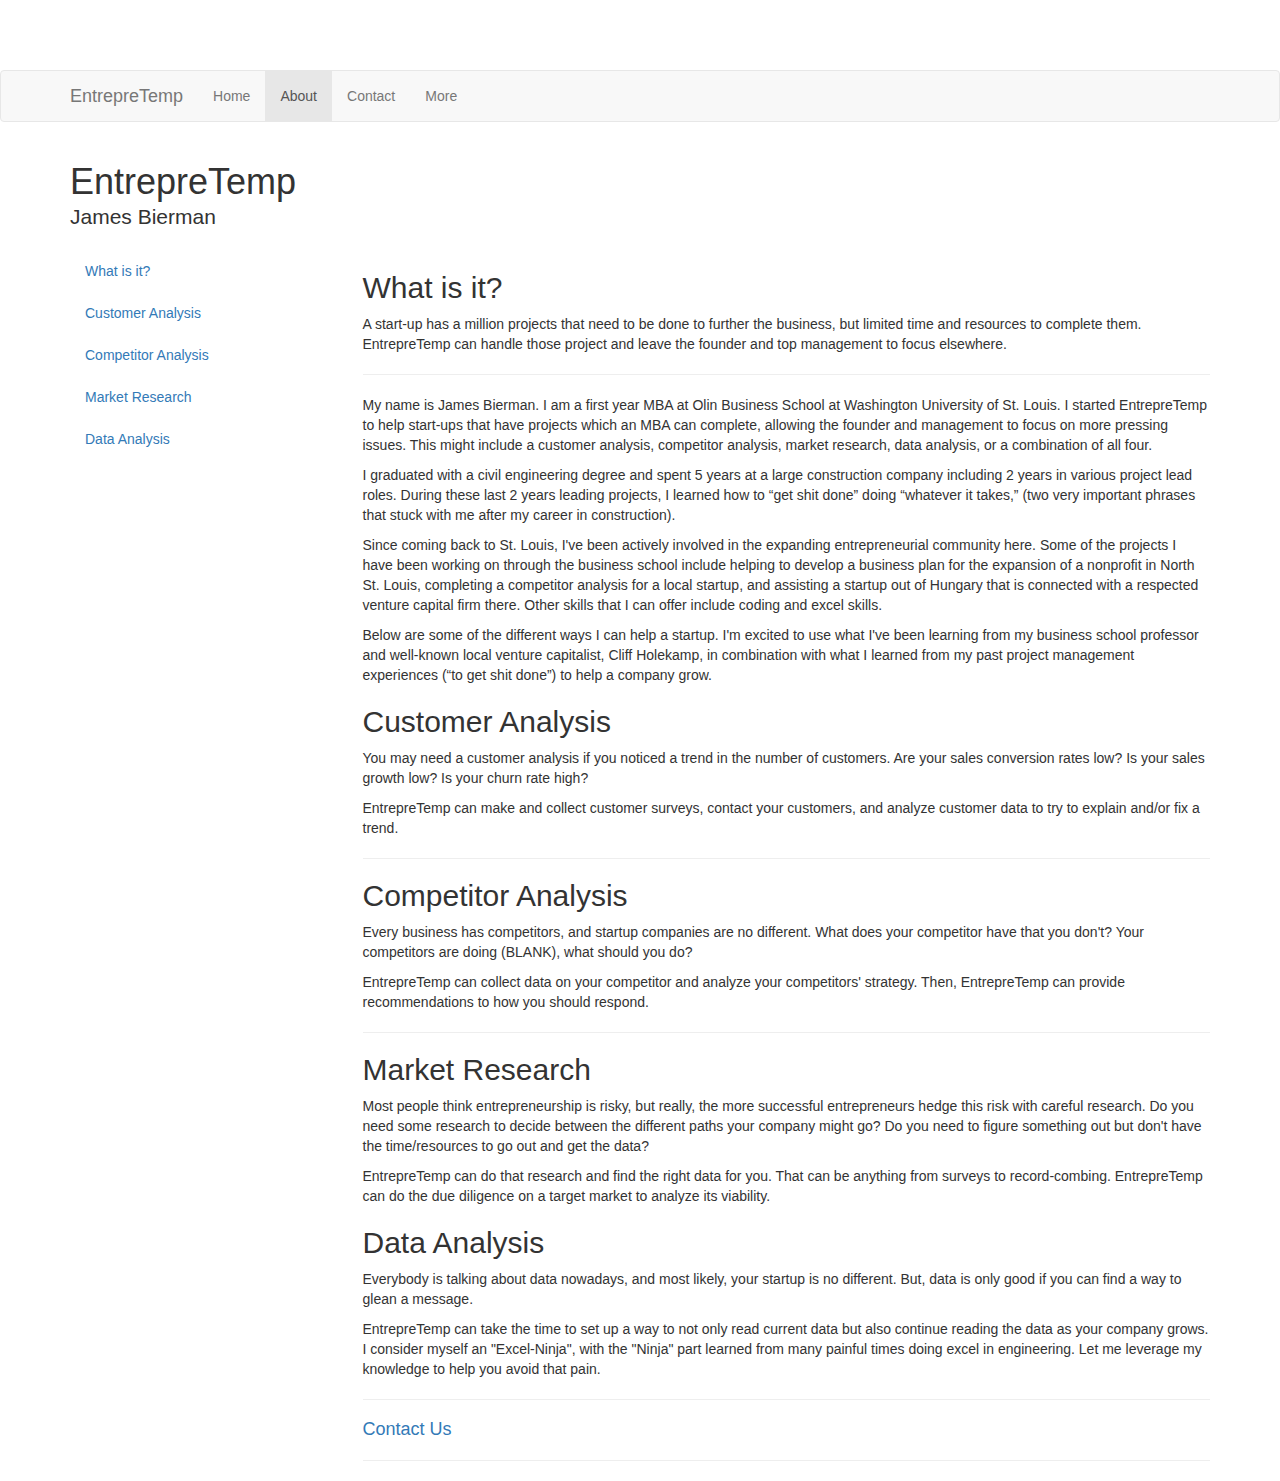
==== about.html @ fdc4e383 "About Me edits" ====
<!DOCTYPE html>
<html>
  <head>
    <link rel="stylesheet" type="text/css" href="bootstrap.css">
    <link rel="stylesheet" type="text/css" href="bootstrap.css">
    <script src="sample.js"></script>
  </head>
  <body>
<div class="navbar navbar-default">
  <div class="container">
    <a class="navbar-brand" href="#">EntrepreTemp</a>
    <ul class="nav navbar-nav">
      <li><a href="index.html">Home</a></li>
      <li class="active"><a href="about.html">About</a></li>
      <li><a href="contactgoogle.html">Contact</a></li>
      <li class="divider-vertical"></li>
      <li><a href="pdf/ppt.pdf">More</a></li>
    </ul>
  </div>
</div>

<div id="masthead">  
  <div class="container">
      <div class="row">
        <div class="col-md-7">
          <h1>EntrepreTemp
            <p class="lead">James Bierman</p>
          </h1>
        </div>
        
      </div> 
  </div><!--/container-->
</div><!--/masthead-->

<!--main-->
<div class="container">
  <div class="row">
      <!--left-->
      <div class="col-md-3" id="leftCol">
        <ul class="nav nav-stacked" id="sidebar">
          <li><a href="#sec0">What is it?</a></li>
          <li><a href="#sec1">Customer Analysis</a></li>
          <li><a href="#sec2">Competitor Analysis</a></li>
          <li><a href="#sec3">Market Research</a></li>
          <li><a href="#sec4">Data Analysis</a></li>
        </ul>
      </div><!--/left-->
      
      <!--right-->
      <div class="col-md-9">
        <h2 id="sec0">What is it?</h2>
        <p>
          A start-up has a million projects that need to be done to further the business, but limited time and resources to complete them.  EntrepreTemp can handle those project and leave the founder and top management to focus elsewhere.</p>
        
        <hr>
        <p>
          My name is James Bierman.  I am a first year MBA at Olin Business School at Washington University of St. Louis.  I started EntrepreTemp to help start-ups that have projects which an MBA can complete, allowing the founder and management to focus on more pressing issues.  This might include a customer analysis, competitor analysis, market research, data analysis, or a combination of all four.
        </p>
        <p></p>
        <p>
          I graduated with a civil engineering degree and spent 5 years at a large construction company including 2 years in various project lead roles.  During these last 2 years leading projects, I learned how to “get shit done” doing “whatever it takes,” (two very important phrases that stuck with me after my career in construction).</p>
        <p></p>
        <p>
          Since coming back to St. Louis, I've been actively involved in the expanding entrepreneurial community here.  Some of the projects I have been working on through the business school include helping to develop a business plan for the expansion of a nonprofit in North St. Louis, completing a competitor analysis for a local startup, and assisting a startup out of Hungary that is connected with a respected venture capital firm there.  Other skills that I can offer include coding and excel skills. </p>
          <p></p>
          
        <p>
          Below are some of the different ways I can help a startup.  I'm excited to use what I've been learning from my business school professor and well-known local venture capitalist, Cliff Holekamp, in combination with what I learned from my past project management experiences (“to get shit done”) to help a company grow. </p>

        <h2 id="sec1">Customer Analysis</h2>
        <p>
          You may need a customer analysis if you noticed a trend in the number of customers.  Are your sales conversion rates low?  Is your sales growth low?  Is your churn rate high?
        </p>
        <p>
          EntrepreTemp can make and collect customer surveys, contact your customers, and analyze customer data to try to explain and/or fix a trend. </p>       
        <hr>
        
        <h2 id="sec2">Competitor Analysis</h2>
        <p>
          Every business has competitors, and startup companies are no different. 
          What does your competitor have that you don't?  Your competitors are doing (BLANK), what should you do?
        </p>
        <p>
          EntrepreTemp can collect data on your competitor and analyze your competitors' strategy.  Then, EntrepreTemp can provide recommendations to how you should respond.  </p>        
        <hr>
        
        <h2 id="sec3">Market Research</h2>
        <p>
          Most people think entrepreneurship is risky, but really, the more successful entrepreneurs hedge this risk with careful research.  Do you need some research to decide between the different paths your company might go?  Do you need to figure something out but don't have the time/resources to go out and get the data?</p>
        <p>
          EntrepreTemp can do that research and find the right data for you. That can be anything from surveys to record-combing.  EntrepreTemp can do the due diligence on a target market to analyze its viability.</p>
        
        
        <h2 id="sec4">Data Analysis</h2>
        <p>
          Everybody is talking about data nowadays, and most likely, your startup is no different.  But, data is only good if you can find a way to glean a message.</p>
        <p>
          EntrepreTemp can take the time to set up a way to not only read current data but also continue reading the data as your company grows.  I consider myself an "Excel-Ninja", with the "Ninja" part learned from many painful times doing excel in engineering.  Let me leverage my knowledge to help you avoid that pain. </p>
        
        <hr>
        <h4><a href="contactgoogle.html">Contact Us</a></h4>
        <hr>

        </div><!--/right-->
    </div><!--/row-->
</div><!--/container-->

</html>
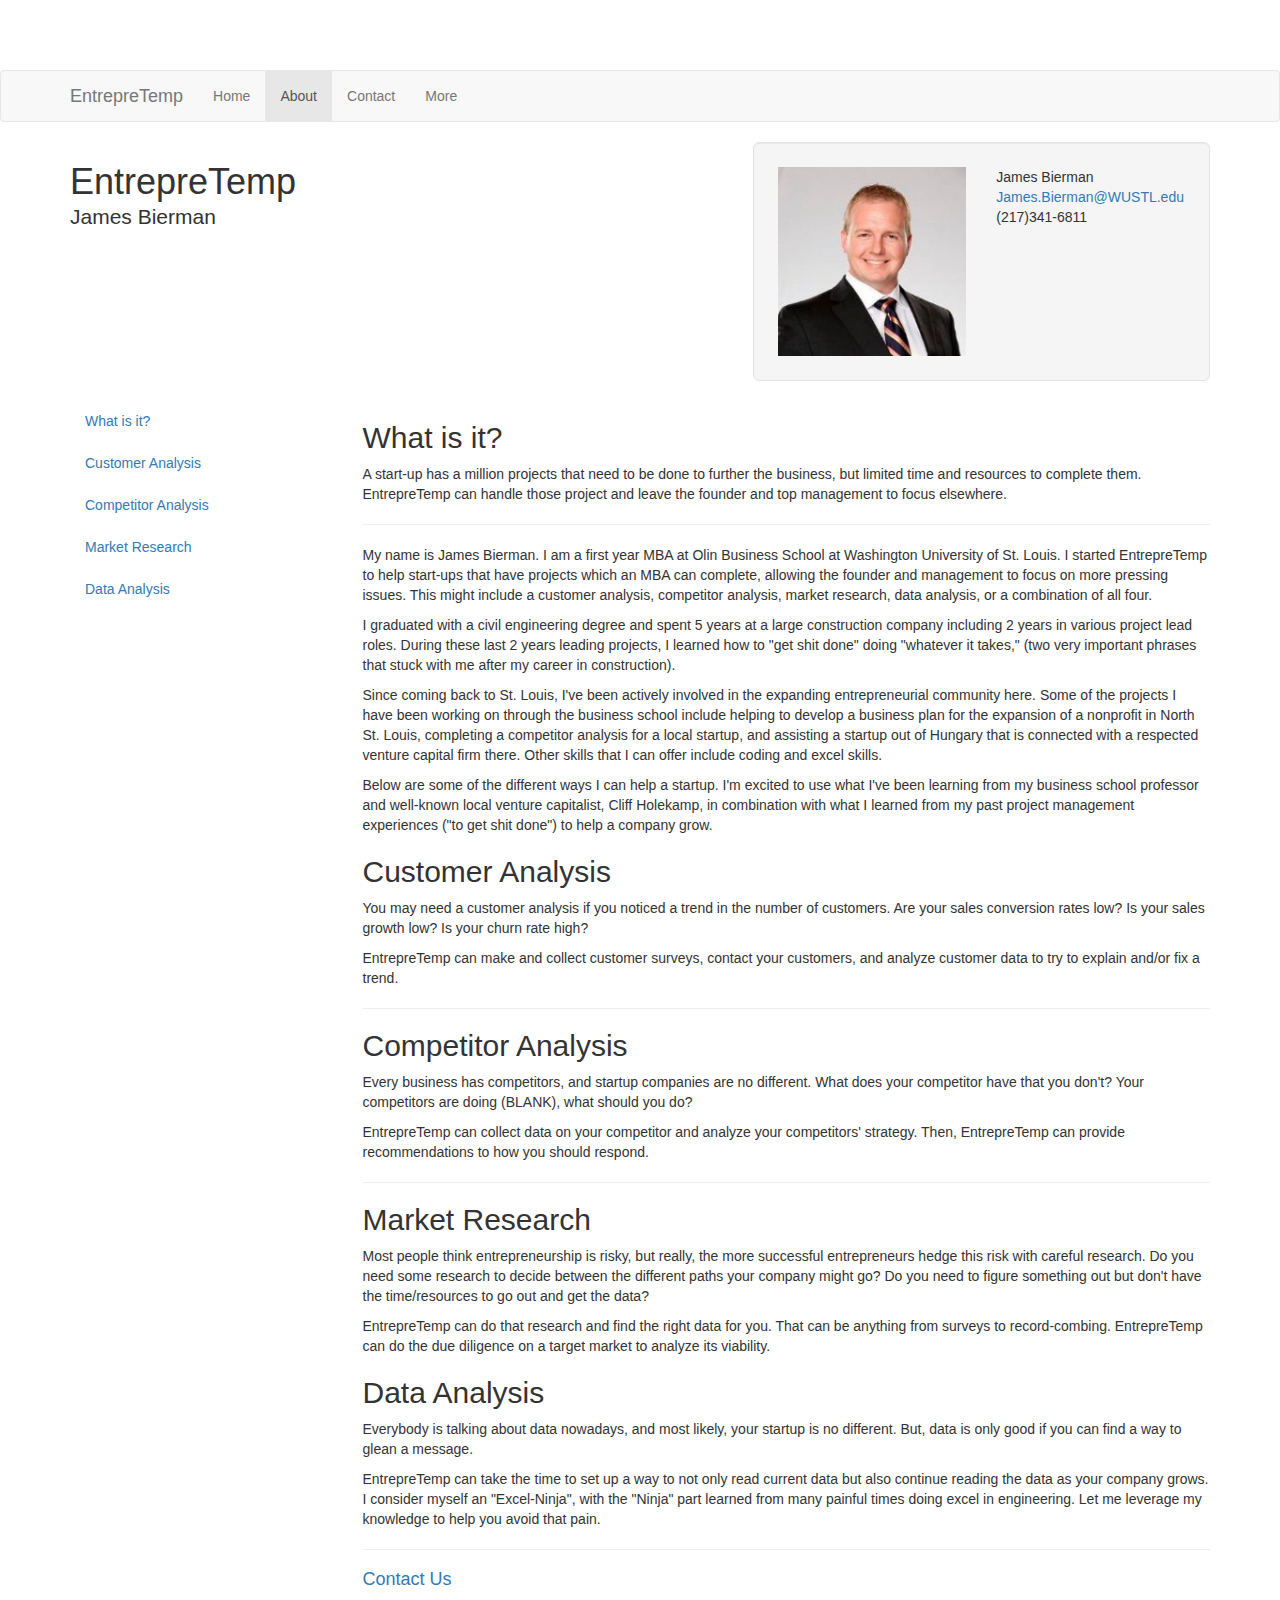
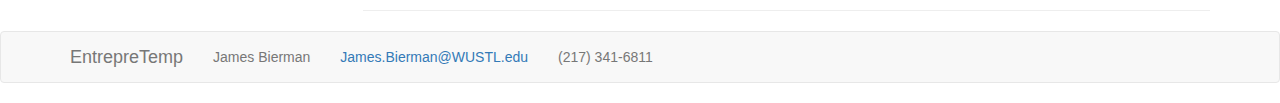
==== commit af250448: "Added pictures and contact" ====
--- a/about.html
+++ b/about.html
@@ -27,7 +27,20 @@
             <p class="lead">James Bierman</p>
           </h1>
         </div>
-        
+        <div class="col-md-5">
+            <div class="well well-lg"> 
+              <div class="row">
+                <div class="col-sm-6">
+                  <img src="images/profile.jpg" class="img-responsive">
+                </div>
+                <div class="col-sm-6">
+                  James Bierman
+                  <a href="mailto:James.Bierman@WUSTL.edu?Subject=EntrepreTemp" target="_top">James.Bierman@WUSTL.edu</a>
+                  (217)341-6811
+                </div>
+              </div>
+            </div>
+        </div>
       </div> 
   </div><!--/container-->
 </div><!--/masthead-->
@@ -58,14 +71,14 @@
         </p>
         <p></p>
         <p>
-          I graduated with a civil engineering degree and spent 5 years at a large construction company including 2 years in various project lead roles.  During these last 2 years leading projects, I learned how to “get shit done” doing “whatever it takes,” (two very important phrases that stuck with me after my career in construction).</p>
+          I graduated with a civil engineering degree and spent 5 years at a large construction company including 2 years in various project lead roles.  During these last 2 years leading projects, I learned how to "get shit done" doing "whatever it takes," (two very important phrases that stuck with me after my career in construction).</p>
         <p></p>
         <p>
           Since coming back to St. Louis, I've been actively involved in the expanding entrepreneurial community here.  Some of the projects I have been working on through the business school include helping to develop a business plan for the expansion of a nonprofit in North St. Louis, completing a competitor analysis for a local startup, and assisting a startup out of Hungary that is connected with a respected venture capital firm there.  Other skills that I can offer include coding and excel skills. </p>
           <p></p>
           
         <p>
-          Below are some of the different ways I can help a startup.  I'm excited to use what I've been learning from my business school professor and well-known local venture capitalist, Cliff Holekamp, in combination with what I learned from my past project management experiences (“to get shit done”) to help a company grow. </p>
+          Below are some of the different ways I can help a startup.  I'm excited to use what I've been learning from my business school professor and well-known local venture capitalist, Cliff Holekamp, in combination with what I learned from my past project management experiences ("to get shit done") to help a company grow. </p>
 
         <h2 id="sec1">Customer Analysis</h2>
         <p>
@@ -104,5 +117,13 @@
         </div><!--/right-->
     </div><!--/row-->
 </div><!--/container-->
-
+<div class="navbar navbar-default">
+  <div class="container">
+    <a class="navbar-brand" href="#">EntrepreTemp</a>
+    <p class="navbar-text">James Bierman</p>
+    <p class="navbar-text"><a href="mailto:James.Bierman@WUSTL.edu?Subject=EntrepreTemp" target="_top">James.Bierman@WUSTL.edu</a></p>
+    <p class="navbar-text">(217) 341-6811</p>
+  </div>
+</div>
+  
 </html>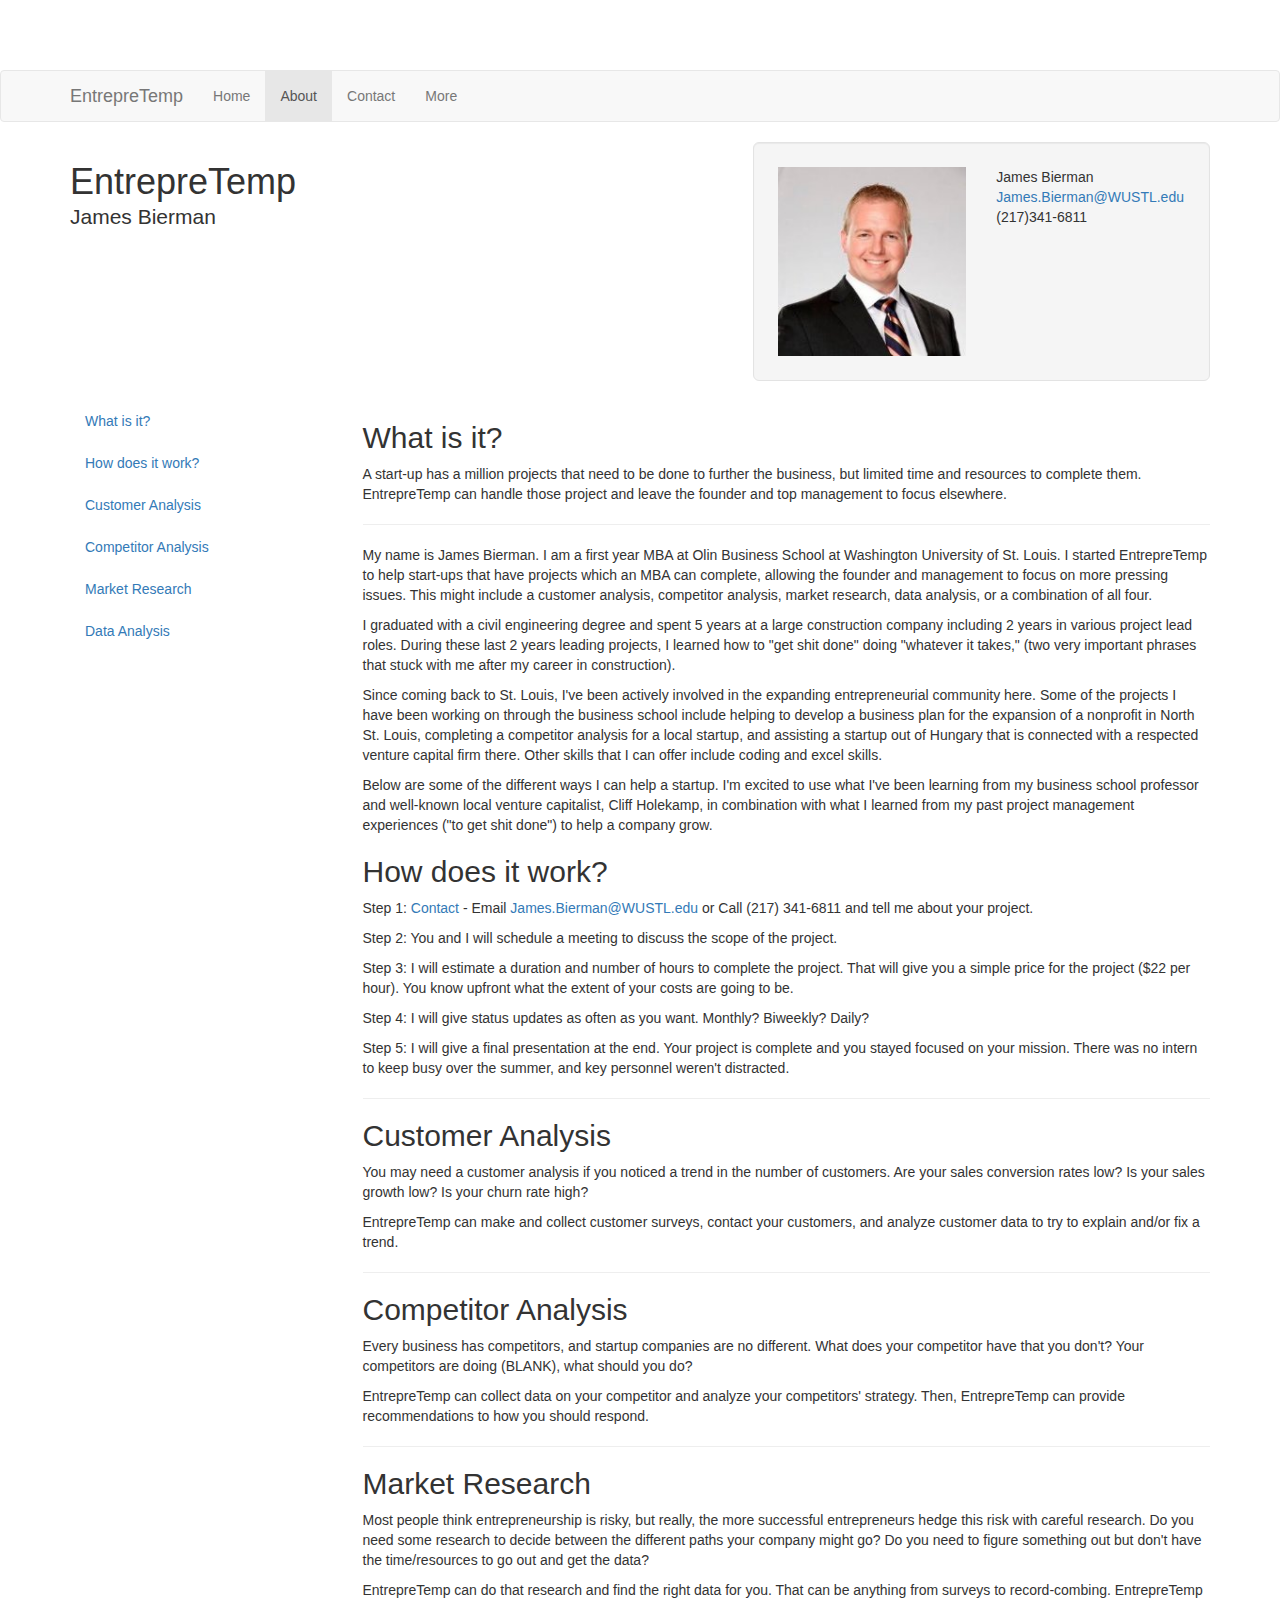
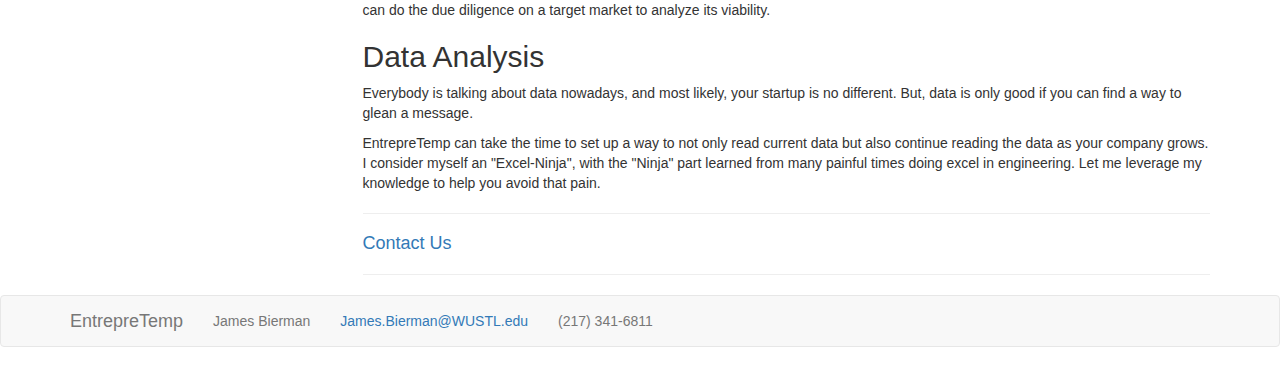
==== commit f57b0168: "Update About and Index title" ====
--- a/about.html
+++ b/about.html
@@ -52,10 +52,11 @@
       <div class="col-md-3" id="leftCol">
         <ul class="nav nav-stacked" id="sidebar">
           <li><a href="#sec0">What is it?</a></li>
-          <li><a href="#sec1">Customer Analysis</a></li>
-          <li><a href="#sec2">Competitor Analysis</a></li>
-          <li><a href="#sec3">Market Research</a></li>
-          <li><a href="#sec4">Data Analysis</a></li>
+          <li><a href="#sec1">How does it work?</a></li>
+          <li><a href="#sec2">Customer Analysis</a></li>
+          <li><a href="#sec3">Competitor Analysis</a></li>
+          <li><a href="#sec4">Market Research</a></li>
+          <li><a href="#sec5">Data Analysis</a></li>
         </ul>
       </div><!--/left-->
       
@@ -80,7 +81,20 @@
         <p>
           Below are some of the different ways I can help a startup.  I'm excited to use what I've been learning from my business school professor and well-known local venture capitalist, Cliff Holekamp, in combination with what I learned from my past project management experiences ("to get shit done") to help a company grow. </p>
 
-        <h2 id="sec1">Customer Analysis</h2>
+        <h2 id="sec1">How does it work?</h2>
+        <p>
+          Step 1: <a href="contactgoogle.html">Contact</a> - Email <a href="mailto:James.Bierman@WUSTL.edu?Subject=EntrepreTemp" target="_top">James.Bierman@WUSTL.edu</a> or Call (217) 341-6811 and tell me about your project.</p>
+        <p></p>
+        <p>Step 2: You and I will schedule a meeting to discuss the scope of the project.</p>
+        <p></p>
+        <p>Step 3: I will estimate a duration and number of hours to complete the project.  That will give you a simple price for the project ($22 per hour). You know upfront what the extent of your costs are going to be.</p> 
+        <p></p>  
+        <p>Step 4: I will give status updates as often as you want.  Monthly? Biweekly? Daily?</p>
+        <p>Step 5: I will give a final presentation at the end.  Your project is complete and you stayed focused on your mission.  There was no intern to keep busy over the summer, and key personnel weren't distracted.
+        <p></p>    
+        <hr>
+
+        <h2 id="sec2">Customer Analysis</h2>
         <p>
           You may need a customer analysis if you noticed a trend in the number of customers.  Are your sales conversion rates low?  Is your sales growth low?  Is your churn rate high?
         </p>
@@ -88,7 +102,7 @@
           EntrepreTemp can make and collect customer surveys, contact your customers, and analyze customer data to try to explain and/or fix a trend. </p>       
         <hr>
         
-        <h2 id="sec2">Competitor Analysis</h2>
+        <h2 id="sec3">Competitor Analysis</h2>
         <p>
           Every business has competitors, and startup companies are no different. 
           What does your competitor have that you don't?  Your competitors are doing (BLANK), what should you do?
@@ -97,14 +111,14 @@
           EntrepreTemp can collect data on your competitor and analyze your competitors' strategy.  Then, EntrepreTemp can provide recommendations to how you should respond.  </p>        
         <hr>
         
-        <h2 id="sec3">Market Research</h2>
+        <h2 id="sec4">Market Research</h2>
         <p>
           Most people think entrepreneurship is risky, but really, the more successful entrepreneurs hedge this risk with careful research.  Do you need some research to decide between the different paths your company might go?  Do you need to figure something out but don't have the time/resources to go out and get the data?</p>
         <p>
           EntrepreTemp can do that research and find the right data for you. That can be anything from surveys to record-combing.  EntrepreTemp can do the due diligence on a target market to analyze its viability.</p>
         
         
-        <h2 id="sec4">Data Analysis</h2>
+        <h2 id="sec5">Data Analysis</h2>
         <p>
           Everybody is talking about data nowadays, and most likely, your startup is no different.  But, data is only good if you can find a way to glean a message.</p>
         <p>
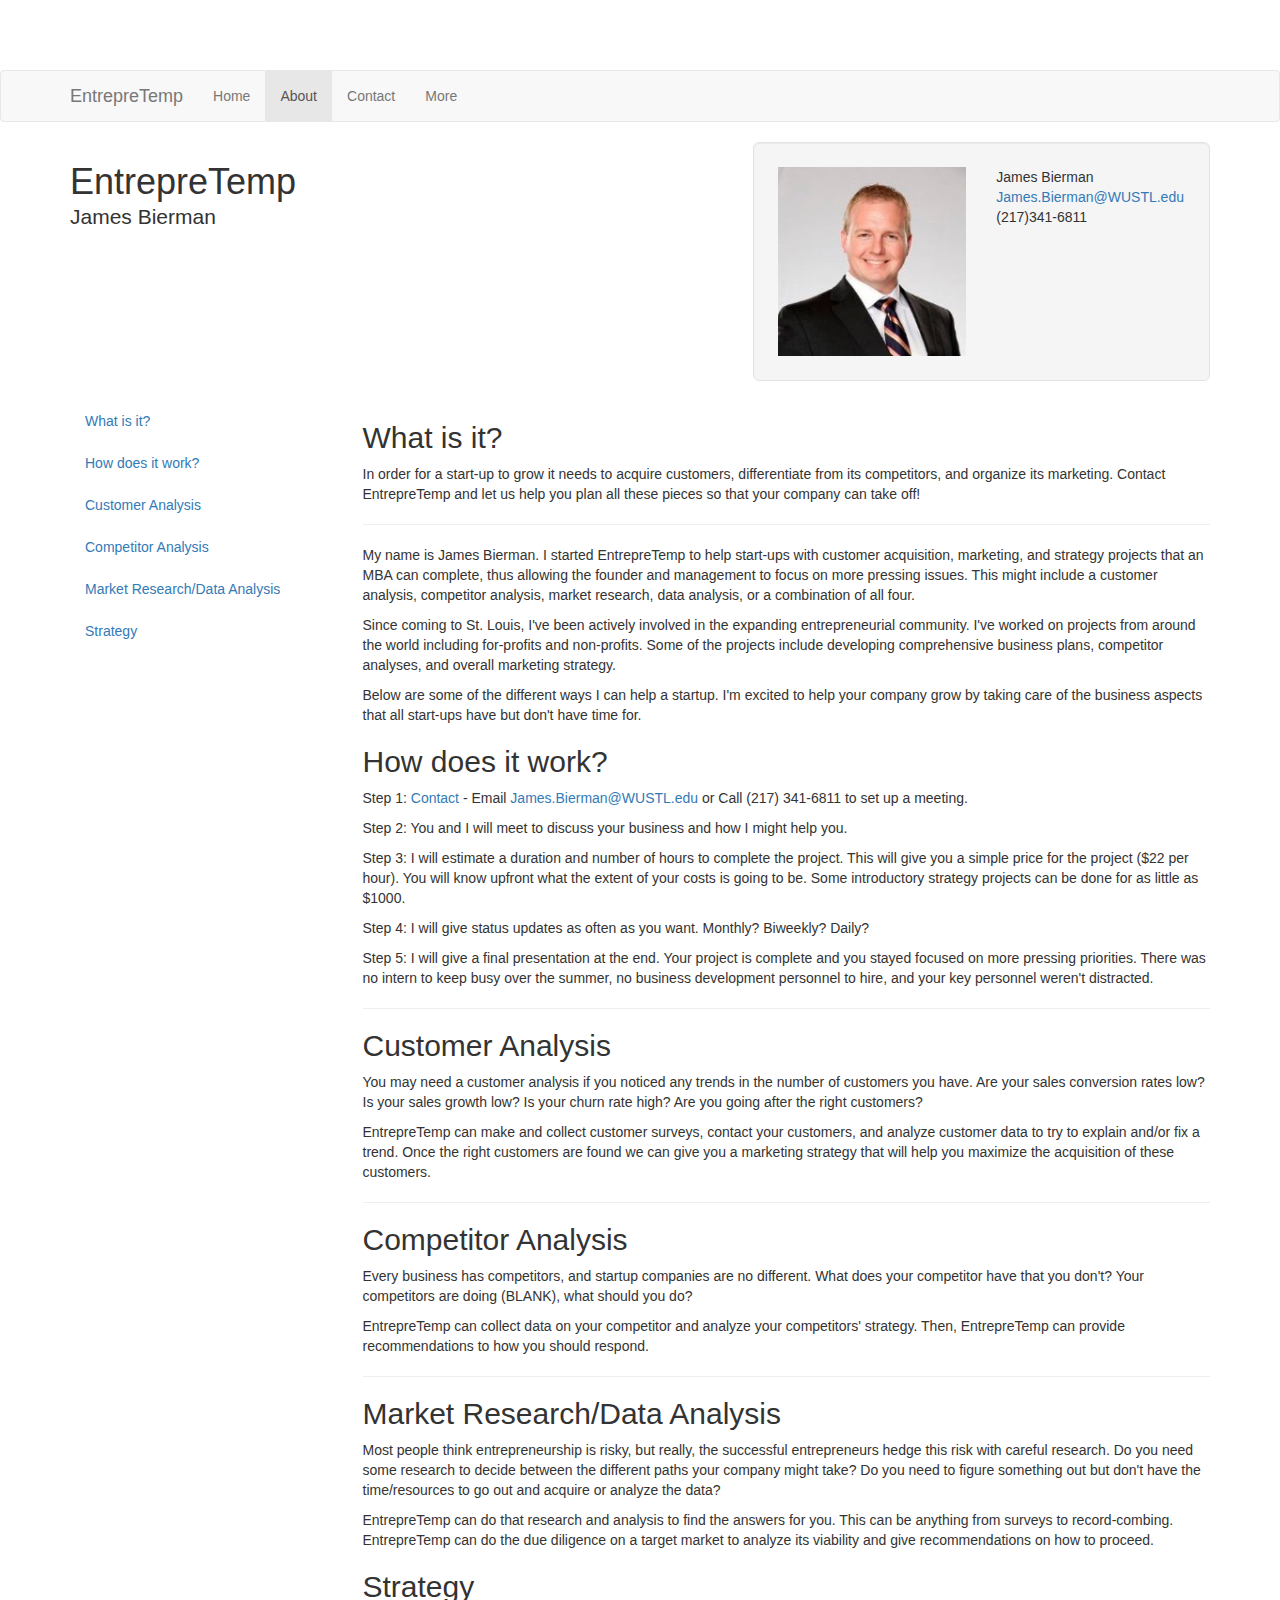
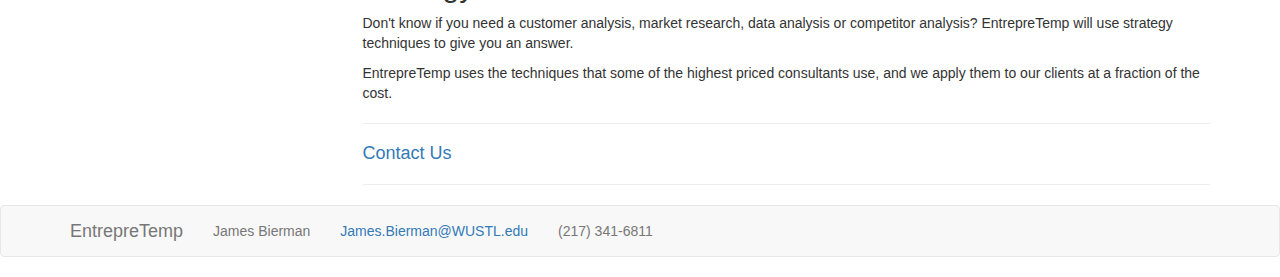
==== commit 4e8c639b: "Update Index and About" ====
--- a/about.html
+++ b/about.html
@@ -55,8 +55,8 @@
           <li><a href="#sec1">How does it work?</a></li>
           <li><a href="#sec2">Customer Analysis</a></li>
           <li><a href="#sec3">Competitor Analysis</a></li>
-          <li><a href="#sec4">Market Research</a></li>
-          <li><a href="#sec5">Data Analysis</a></li>
+          <li><a href="#sec4">Market Research/Data Analysis</a></li>
+          <li><a href="#sec5">Strategy</a></li>
         </ul>
       </div><!--/left-->
       
@@ -64,42 +64,39 @@
       <div class="col-md-9">
         <h2 id="sec0">What is it?</h2>
         <p>
-          A start-up has a million projects that need to be done to further the business, but limited time and resources to complete them.  EntrepreTemp can handle those project and leave the founder and top management to focus elsewhere.</p>
+          In order for a start-up to grow it needs to acquire customers, differentiate from its competitors, and organize its marketing.  Contact EntrepreTemp and let us help you plan all these pieces so that your company can take off! </p>
         
         <hr>
         <p>
-          My name is James Bierman.  I am a first year MBA at Olin Business School at Washington University of St. Louis.  I started EntrepreTemp to help start-ups that have projects which an MBA can complete, allowing the founder and management to focus on more pressing issues.  This might include a customer analysis, competitor analysis, market research, data analysis, or a combination of all four.
+          My name is James Bierman.  I started EntrepreTemp to help start-ups with customer acquisition, marketing, and strategy projects that an MBA can complete, thus allowing the founder and management to focus on more pressing issues.  This might include a customer analysis, competitor analysis, market research, data analysis, or a combination of all four.
         </p>
         <p></p>
-        <p>
-          I graduated with a civil engineering degree and spent 5 years at a large construction company including 2 years in various project lead roles.  During these last 2 years leading projects, I learned how to "get shit done" doing "whatever it takes," (two very important phrases that stuck with me after my career in construction).</p>
-        <p></p>
-        <p>
-          Since coming back to St. Louis, I've been actively involved in the expanding entrepreneurial community here.  Some of the projects I have been working on through the business school include helping to develop a business plan for the expansion of a nonprofit in North St. Louis, completing a competitor analysis for a local startup, and assisting a startup out of Hungary that is connected with a respected venture capital firm there.  Other skills that I can offer include coding and excel skills. </p>
+         <p>
+          Since coming to St. Louis, I've been actively involved in the expanding entrepreneurial community.  I've worked on projects from around the world including for-profits and non-profits.  Some of the projects include developing comprehensive business plans, competitor analyses, and overall marketing strategy.</p>
           <p></p>
           
         <p>
-          Below are some of the different ways I can help a startup.  I'm excited to use what I've been learning from my business school professor and well-known local venture capitalist, Cliff Holekamp, in combination with what I learned from my past project management experiences ("to get shit done") to help a company grow. </p>
+          Below are some of the different ways I can help a startup.  I'm excited to help your company grow by taking care of the business aspects that all start-ups have but don't have time for. </p>
 
         <h2 id="sec1">How does it work?</h2>
         <p>
-          Step 1: <a href="contactgoogle.html">Contact</a> - Email <a href="mailto:James.Bierman@WUSTL.edu?Subject=EntrepreTemp" target="_top">James.Bierman@WUSTL.edu</a> or Call (217) 341-6811 and tell me about your project.</p>
+          Step 1: <a href="contactgoogle.html">Contact</a> - Email <a href="mailto:James.Bierman@WUSTL.edu?Subject=EntrepreTemp" target="_top">James.Bierman@WUSTL.edu</a> or Call (217) 341-6811 to set up a meeting.</p>
         <p></p>
-        <p>Step 2: You and I will schedule a meeting to discuss the scope of the project.</p>
+        <p>Step 2: You and I will meet to discuss your business and how I might help you.</p>
         <p></p>
-        <p>Step 3: I will estimate a duration and number of hours to complete the project.  That will give you a simple price for the project ($22 per hour). You know upfront what the extent of your costs are going to be.</p> 
+        <p>Step 3: I will estimate a duration and number of hours to complete the project.  This will give you a simple price for the project ($22 per hour). You will know upfront what the extent of your costs is going to be.  Some introductory strategy projects can be done for as little as $1000.</p> 
         <p></p>  
         <p>Step 4: I will give status updates as often as you want.  Monthly? Biweekly? Daily?</p>
-        <p>Step 5: I will give a final presentation at the end.  Your project is complete and you stayed focused on your mission.  There was no intern to keep busy over the summer, and key personnel weren't distracted.
+        <p>Step 5: I will give a final presentation at the end.  Your project is complete and you stayed focused on more pressing priorities.  There was no intern to keep busy over the summer, no business development personnel to hire, and your key personnel weren't distracted.
         <p></p>    
         <hr>
 
         <h2 id="sec2">Customer Analysis</h2>
         <p>
-          You may need a customer analysis if you noticed a trend in the number of customers.  Are your sales conversion rates low?  Is your sales growth low?  Is your churn rate high?
+          You may need a customer analysis if you noticed any trends in the number of customers you have.  Are your sales conversion rates low?  Is your sales growth low?  Is your churn rate high?  Are you going after the right customers?
         </p>
         <p>
-          EntrepreTemp can make and collect customer surveys, contact your customers, and analyze customer data to try to explain and/or fix a trend. </p>       
+          EntrepreTemp can make and collect customer surveys, contact your customers, and analyze customer data to try to explain and/or fix a trend. Once the right customers are found we can give you a marketing strategy that will help you maximize the acquisition of these customers.</p>       
         <hr>
         
         <h2 id="sec3">Competitor Analysis</h2>
@@ -111,18 +108,18 @@
           EntrepreTemp can collect data on your competitor and analyze your competitors' strategy.  Then, EntrepreTemp can provide recommendations to how you should respond.  </p>        
         <hr>
         
-        <h2 id="sec4">Market Research</h2>
+        <h2 id="sec4">Market Research/Data Analysis</h2>
         <p>
-          Most people think entrepreneurship is risky, but really, the more successful entrepreneurs hedge this risk with careful research.  Do you need some research to decide between the different paths your company might go?  Do you need to figure something out but don't have the time/resources to go out and get the data?</p>
+          Most people think entrepreneurship is risky, but really, the successful entrepreneurs hedge this risk with careful research.  Do you need some research to decide between the different paths your company might take?  Do you need to figure something out but don't have the time/resources to go out and acquire or analyze the data?</p>
         <p>
-          EntrepreTemp can do that research and find the right data for you. That can be anything from surveys to record-combing.  EntrepreTemp can do the due diligence on a target market to analyze its viability.</p>
+          EntrepreTemp can do that research and analysis to find the answers for you. This can be anything from surveys to record-combing.  EntrepreTemp can do the due diligence on a target market to analyze its viability and give recommendations on how to proceed.</p>
         
         
-        <h2 id="sec5">Data Analysis</h2>
+        <h2 id="sec5">Strategy</h2>
         <p>
-          Everybody is talking about data nowadays, and most likely, your startup is no different.  But, data is only good if you can find a way to glean a message.</p>
+          Don't know if you need a customer analysis, market research, data analysis or competitor analysis?  EntrepreTemp will use strategy techniques to give you an answer.</p>
         <p>
-          EntrepreTemp can take the time to set up a way to not only read current data but also continue reading the data as your company grows.  I consider myself an "Excel-Ninja", with the "Ninja" part learned from many painful times doing excel in engineering.  Let me leverage my knowledge to help you avoid that pain. </p>
+          EntrepreTemp uses the techniques that some of the highest priced consultants use, and we apply them to our clients at a fraction of the cost.</p>
         
         <hr>
         <h4><a href="contactgoogle.html">Contact Us</a></h4>
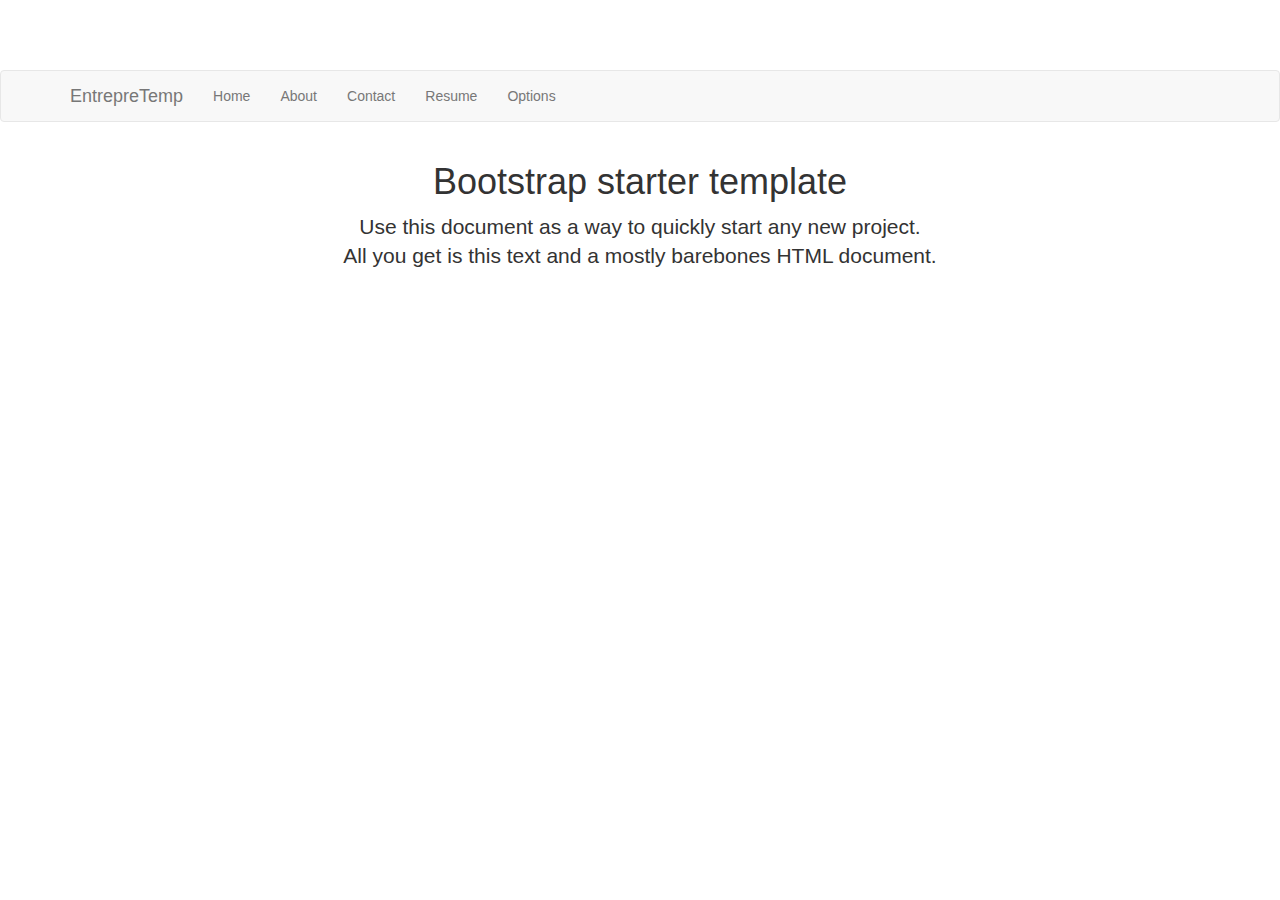
==== commit e2d08f74: "Revert "Update Index and About"" ====
--- a/about.html
+++ b/about.html
@@ -1,140 +1,31 @@
 <!DOCTYPE html>
 <html>
-  <head>
-    <link rel="stylesheet" type="text/css" href="bootstrap.css">
-    <link rel="stylesheet" type="text/css" href="bootstrap.css">
-    <script src="sample.js"></script>
-  </head>
-  <body>
+	<head>
+		<link rel="stylesheet" type="text/css" href="bootstrap.css">
+		<link rel="stylesheet" type="text/css" href="bootstrap.css">
+		<script src="sample.js"></script>
+	</head>
+	<body>
 <div class="navbar navbar-default">
   <div class="container">
     <a class="navbar-brand" href="#">EntrepreTemp</a>
     <ul class="nav navbar-nav">
-      <li><a href="index.html">Home</a></li>
-      <li class="active"><a href="about.html">About</a></li>
-      <li><a href="contactgoogle.html">Contact</a></li>
+      <li class="#"><a href="index.html">Home</a></li>
+      <li><a href="active">About</a></li>
+      <li><a href="#">Contact</a></li>
       <li class="divider-vertical"></li>
-      <li><a href="pdf/ppt.pdf">More</a></li>
+      <li><a href="pdf/resume.pdf">Resume</a></li>
+      <li><a href="#">Options</a></li>
     </ul>
   </div>
 </div>
 
-<div id="masthead">  
-  <div class="container">
-      <div class="row">
-        <div class="col-md-7">
-          <h1>EntrepreTemp
-            <p class="lead">James Bierman</p>
-          </h1>
-        </div>
-        <div class="col-md-5">
-            <div class="well well-lg"> 
-              <div class="row">
-                <div class="col-sm-6">
-                  <img src="images/profile.jpg" class="img-responsive">
-                </div>
-                <div class="col-sm-6">
-                  James Bierman
-                  <a href="mailto:James.Bierman@WUSTL.edu?Subject=EntrepreTemp" target="_top">James.Bierman@WUSTL.edu</a>
-                  (217)341-6811
-                </div>
-              </div>
-            </div>
-        </div>
-      </div> 
-  </div><!--/container-->
-</div><!--/masthead-->
-
-<!--main-->
 <div class="container">
-  <div class="row">
-      <!--left-->
-      <div class="col-md-3" id="leftCol">
-        <ul class="nav nav-stacked" id="sidebar">
-          <li><a href="#sec0">What is it?</a></li>
-          <li><a href="#sec1">How does it work?</a></li>
-          <li><a href="#sec2">Customer Analysis</a></li>
-          <li><a href="#sec3">Competitor Analysis</a></li>
-          <li><a href="#sec4">Market Research/Data Analysis</a></li>
-          <li><a href="#sec5">Strategy</a></li>
-        </ul>
-      </div><!--/left-->
-      
-      <!--right-->
-      <div class="col-md-9">
-        <h2 id="sec0">What is it?</h2>
-        <p>
-          In order for a start-up to grow it needs to acquire customers, differentiate from its competitors, and organize its marketing.  Contact EntrepreTemp and let us help you plan all these pieces so that your company can take off! </p>
-        
-        <hr>
-        <p>
-          My name is James Bierman.  I started EntrepreTemp to help start-ups with customer acquisition, marketing, and strategy projects that an MBA can complete, thus allowing the founder and management to focus on more pressing issues.  This might include a customer analysis, competitor analysis, market research, data analysis, or a combination of all four.
-        </p>
-        <p></p>
-         <p>
-          Since coming to St. Louis, I've been actively involved in the expanding entrepreneurial community.  I've worked on projects from around the world including for-profits and non-profits.  Some of the projects include developing comprehensive business plans, competitor analyses, and overall marketing strategy.</p>
-          <p></p>
-          
-        <p>
-          Below are some of the different ways I can help a startup.  I'm excited to help your company grow by taking care of the business aspects that all start-ups have but don't have time for. </p>
-
-        <h2 id="sec1">How does it work?</h2>
-        <p>
-          Step 1: <a href="contactgoogle.html">Contact</a> - Email <a href="mailto:James.Bierman@WUSTL.edu?Subject=EntrepreTemp" target="_top">James.Bierman@WUSTL.edu</a> or Call (217) 341-6811 to set up a meeting.</p>
-        <p></p>
-        <p>Step 2: You and I will meet to discuss your business and how I might help you.</p>
-        <p></p>
-        <p>Step 3: I will estimate a duration and number of hours to complete the project.  This will give you a simple price for the project ($22 per hour). You will know upfront what the extent of your costs is going to be.  Some introductory strategy projects can be done for as little as $1000.</p> 
-        <p></p>  
-        <p>Step 4: I will give status updates as often as you want.  Monthly? Biweekly? Daily?</p>
-        <p>Step 5: I will give a final presentation at the end.  Your project is complete and you stayed focused on more pressing priorities.  There was no intern to keep busy over the summer, no business development personnel to hire, and your key personnel weren't distracted.
-        <p></p>    
-        <hr>
-
-        <h2 id="sec2">Customer Analysis</h2>
-        <p>
-          You may need a customer analysis if you noticed any trends in the number of customers you have.  Are your sales conversion rates low?  Is your sales growth low?  Is your churn rate high?  Are you going after the right customers?
-        </p>
-        <p>
-          EntrepreTemp can make and collect customer surveys, contact your customers, and analyze customer data to try to explain and/or fix a trend. Once the right customers are found we can give you a marketing strategy that will help you maximize the acquisition of these customers.</p>       
-        <hr>
-        
-        <h2 id="sec3">Competitor Analysis</h2>
-        <p>
-          Every business has competitors, and startup companies are no different. 
-          What does your competitor have that you don't?  Your competitors are doing (BLANK), what should you do?
-        </p>
-        <p>
-          EntrepreTemp can collect data on your competitor and analyze your competitors' strategy.  Then, EntrepreTemp can provide recommendations to how you should respond.  </p>        
-        <hr>
-        
-        <h2 id="sec4">Market Research/Data Analysis</h2>
-        <p>
-          Most people think entrepreneurship is risky, but really, the successful entrepreneurs hedge this risk with careful research.  Do you need some research to decide between the different paths your company might take?  Do you need to figure something out but don't have the time/resources to go out and acquire or analyze the data?</p>
-        <p>
-          EntrepreTemp can do that research and analysis to find the answers for you. This can be anything from surveys to record-combing.  EntrepreTemp can do the due diligence on a target market to analyze its viability and give recommendations on how to proceed.</p>
-        
-        
-        <h2 id="sec5">Strategy</h2>
-        <p>
-          Don't know if you need a customer analysis, market research, data analysis or competitor analysis?  EntrepreTemp will use strategy techniques to give you an answer.</p>
-        <p>
-          EntrepreTemp uses the techniques that some of the highest priced consultants use, and we apply them to our clients at a fraction of the cost.</p>
-        
-        <hr>
-        <h4><a href="contactgoogle.html">Contact Us</a></h4>
-        <hr>
-
-        </div><!--/right-->
-    </div><!--/row-->
-</div><!--/container-->
-<div class="navbar navbar-default">
-  <div class="container">
-    <a class="navbar-brand" href="#">EntrepreTemp</a>
-    <p class="navbar-text">James Bierman</p>
-    <p class="navbar-text"><a href="mailto:James.Bierman@WUSTL.edu?Subject=EntrepreTemp" target="_top">James.Bierman@WUSTL.edu</a></p>
-    <p class="navbar-text">(217) 341-6811</p>
+  
+  <div class="text-center">
+    <h1>Bootstrap starter template</h1>
+    <p class="lead">Use this document as a way to quickly start any new project.<br> All you get is this text and a mostly barebones HTML document.</p>
   </div>
+  
 </div>
-  
 </html>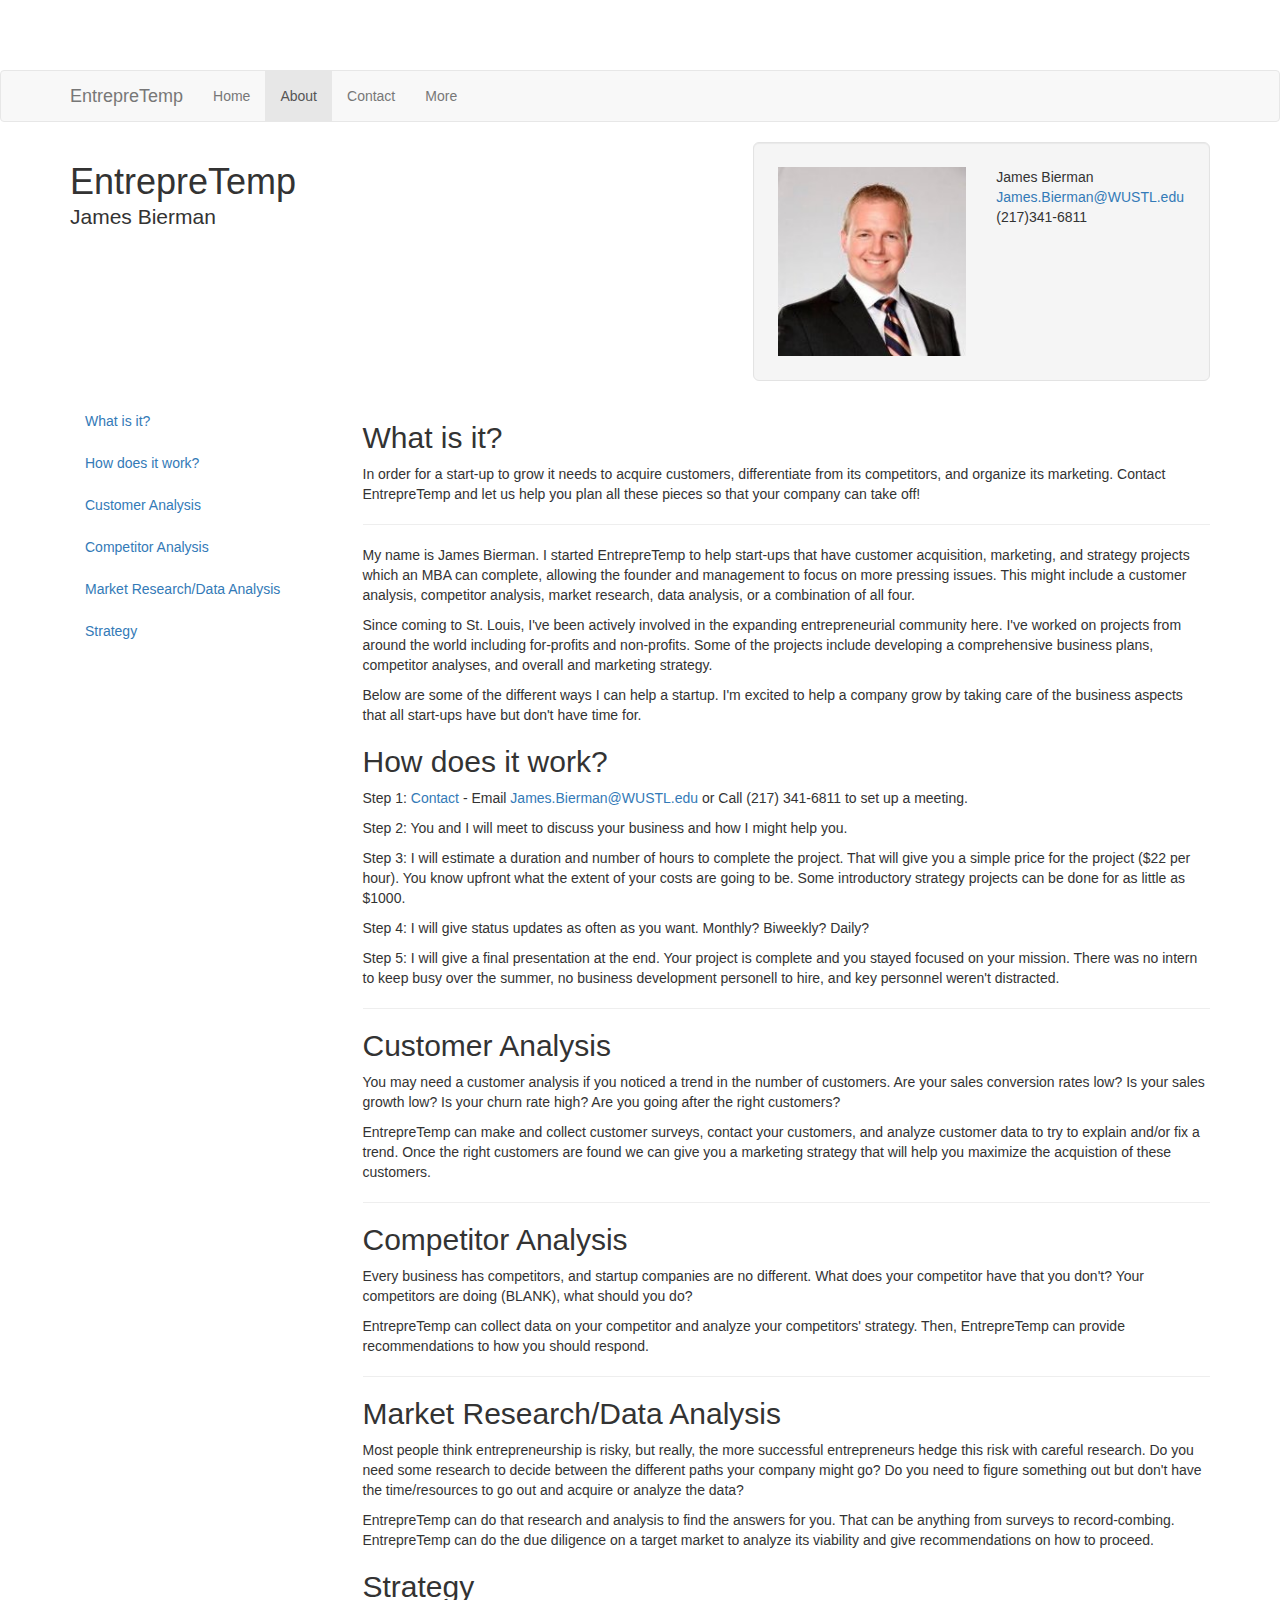
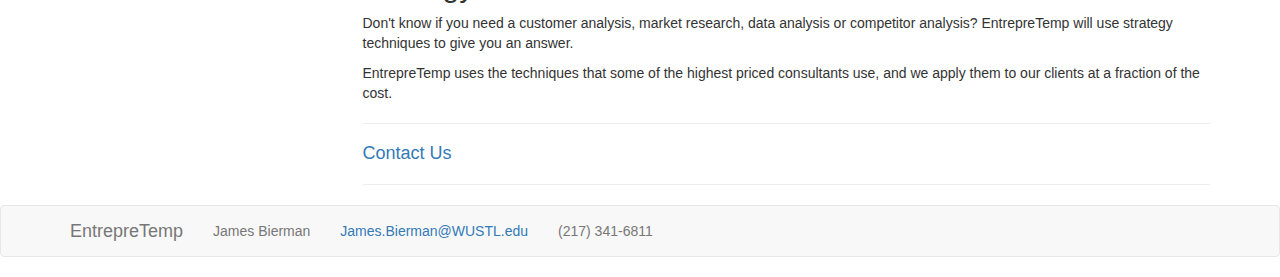
==== commit aa37479d: "Update about and index" ====
--- a/about.html
+++ b/about.html
@@ -1,31 +1,140 @@
 <!DOCTYPE html>
 <html>
-	<head>
-		<link rel="stylesheet" type="text/css" href="bootstrap.css">
-		<link rel="stylesheet" type="text/css" href="bootstrap.css">
-		<script src="sample.js"></script>
-	</head>
-	<body>
+  <head>
+    <link rel="stylesheet" type="text/css" href="bootstrap.css">
+    <link rel="stylesheet" type="text/css" href="bootstrap.css">
+    <script src="sample.js"></script>
+  </head>
+  <body>
 <div class="navbar navbar-default">
   <div class="container">
     <a class="navbar-brand" href="#">EntrepreTemp</a>
     <ul class="nav navbar-nav">
-      <li class="#"><a href="index.html">Home</a></li>
-      <li><a href="active">About</a></li>
-      <li><a href="#">Contact</a></li>
+      <li><a href="index.html">Home</a></li>
+      <li class="active"><a href="about.html">About</a></li>
+      <li><a href="contactgoogle.html">Contact</a></li>
       <li class="divider-vertical"></li>
-      <li><a href="pdf/resume.pdf">Resume</a></li>
-      <li><a href="#">Options</a></li>
+      <li><a href="pdf/ppt.pdf">More</a></li>
     </ul>
   </div>
 </div>
 
+<div id="masthead">  
+  <div class="container">
+      <div class="row">
+        <div class="col-md-7">
+          <h1>EntrepreTemp
+            <p class="lead">James Bierman</p>
+          </h1>
+        </div>
+        <div class="col-md-5">
+            <div class="well well-lg"> 
+              <div class="row">
+                <div class="col-sm-6">
+                  <img src="images/profile.jpg" class="img-responsive">
+                </div>
+                <div class="col-sm-6">
+                  James Bierman
+                  <a href="mailto:James.Bierman@WUSTL.edu?Subject=EntrepreTemp" target="_top">James.Bierman@WUSTL.edu</a>
+                  (217)341-6811
+                </div>
+              </div>
+            </div>
+        </div>
+      </div> 
+  </div><!--/container-->
+</div><!--/masthead-->
+
+<!--main-->
 <div class="container">
+  <div class="row">
+      <!--left-->
+      <div class="col-md-3" id="leftCol">
+        <ul class="nav nav-stacked" id="sidebar">
+          <li><a href="#sec0">What is it?</a></li>
+          <li><a href="#sec1">How does it work?</a></li>
+          <li><a href="#sec2">Customer Analysis</a></li>
+          <li><a href="#sec3">Competitor Analysis</a></li>
+          <li><a href="#sec4">Market Research/Data Analysis</a></li>
+          <li><a href="#sec5">Strategy</a></li>
+        </ul>
+      </div><!--/left-->
+      
+      <!--right-->
+      <div class="col-md-9">
+        <h2 id="sec0">What is it?</h2>
+        <p>
+          In order for a start-up to grow it needs to acquire customers, differentiate from its competitors, and organize its marketing.  Contact EntrepreTemp and let us help you plan all these pieces so that your company can take off! </p>
+        
+        <hr>
+        <p>
+          My name is James Bierman.  I started EntrepreTemp to help start-ups that have customer acquisition, marketing, and strategy projects which an MBA can complete, allowing the founder and management to focus on more pressing issues.  This might include a customer analysis, competitor analysis, market research, data analysis, or a combination of all four.
+        </p>
+        <p></p>
+         <p>
+          Since coming to St. Louis, I've been actively involved in the expanding entrepreneurial community here.  I've worked on projects from around the world including for-profits and non-profits.  Some of the projects include developing a comprehensive business plans, competitor analyses, and overall and marketing strategy.</p>
+          <p></p>
+          
+        <p>
+          Below are some of the different ways I can help a startup.  I'm excited to help a company grow by taking care of the business aspects that all start-ups have but don't have time for. </p>
+
+        <h2 id="sec1">How does it work?</h2>
+        <p>
+          Step 1: <a href="contactgoogle.html">Contact</a> - Email <a href="mailto:James.Bierman@WUSTL.edu?Subject=EntrepreTemp" target="_top">James.Bierman@WUSTL.edu</a> or Call (217) 341-6811 to set up a meeting.</p>
+        <p></p>
+        <p>Step 2: You and I will meet to discuss your business and how I might help you.</p>
+        <p></p>
+        <p>Step 3: I will estimate a duration and number of hours to complete the project.  That will give you a simple price for the project ($22 per hour). You know upfront what the extent of your costs are going to be.  Some introductory strategy projects can be done for as little as $1000.</p> 
+        <p></p>  
+        <p>Step 4: I will give status updates as often as you want.  Monthly? Biweekly? Daily?</p>
+        <p>Step 5: I will give a final presentation at the end.  Your project is complete and you stayed focused on your mission.  There was no intern to keep busy over the summer, no business development personell to hire, and key personnel weren't distracted.
+        <p></p>    
+        <hr>
+
+        <h2 id="sec2">Customer Analysis</h2>
+        <p>
+          You may need a customer analysis if you noticed a trend in the number of customers.  Are your sales conversion rates low?  Is your sales growth low?  Is your churn rate high?  Are you going after the right customers?
+        </p>
+        <p>
+          EntrepreTemp can make and collect customer surveys, contact your customers, and analyze customer data to try to explain and/or fix a trend. Once the right customers are found we can give you a marketing strategy that will help you maximize the acquistion of these customers.</p>       
+        <hr>
+        
+        <h2 id="sec3">Competitor Analysis</h2>
+        <p>
+          Every business has competitors, and startup companies are no different. 
+          What does your competitor have that you don't?  Your competitors are doing (BLANK), what should you do?
+        </p>
+        <p>
+          EntrepreTemp can collect data on your competitor and analyze your competitors' strategy.  Then, EntrepreTemp can provide recommendations to how you should respond.  </p>        
+        <hr>
+        
+        <h2 id="sec4">Market Research/Data Analysis</h2>
+        <p>
+          Most people think entrepreneurship is risky, but really, the more successful entrepreneurs hedge this risk with careful research.  Do you need some research to decide between the different paths your company might go?  Do you need to figure something out but don't have the time/resources to go out and acquire or analyze the data?</p>
+        <p>
+          EntrepreTemp can do that research and analysis to find the answers for you. That can be anything from surveys to record-combing.  EntrepreTemp can do the due diligence on a target market to analyze its viability and give recommendations on how to proceed.</p>
+        
+        
+        <h2 id="sec5">Strategy</h2>
+        <p>
+          Don't know if you need a customer analysis, market research, data analysis or competitor analysis?  EntrepreTemp will use strategy techniques to give you an answer.</p>
+        <p>
+          EntrepreTemp uses the techniques that some of the highest priced consultants use, and we apply them to our clients at a fraction of the cost.</p>
+        
+        <hr>
+        <h4><a href="contactgoogle.html">Contact Us</a></h4>
+        <hr>
+
+        </div><!--/right-->
+    </div><!--/row-->
+</div><!--/container-->
+<div class="navbar navbar-default">
+  <div class="container">
+    <a class="navbar-brand" href="#">EntrepreTemp</a>
+    <p class="navbar-text">James Bierman</p>
+    <p class="navbar-text"><a href="mailto:James.Bierman@WUSTL.edu?Subject=EntrepreTemp" target="_top">James.Bierman@WUSTL.edu</a></p>
+    <p class="navbar-text">(217) 341-6811</p>
+  </div>
+</div>
   
-  <div class="text-center">
-    <h1>Bootstrap starter template</h1>
-    <p class="lead">Use this document as a way to quickly start any new project.<br> All you get is this text and a mostly barebones HTML document.</p>
-  </div>
-  
-</div>
 </html>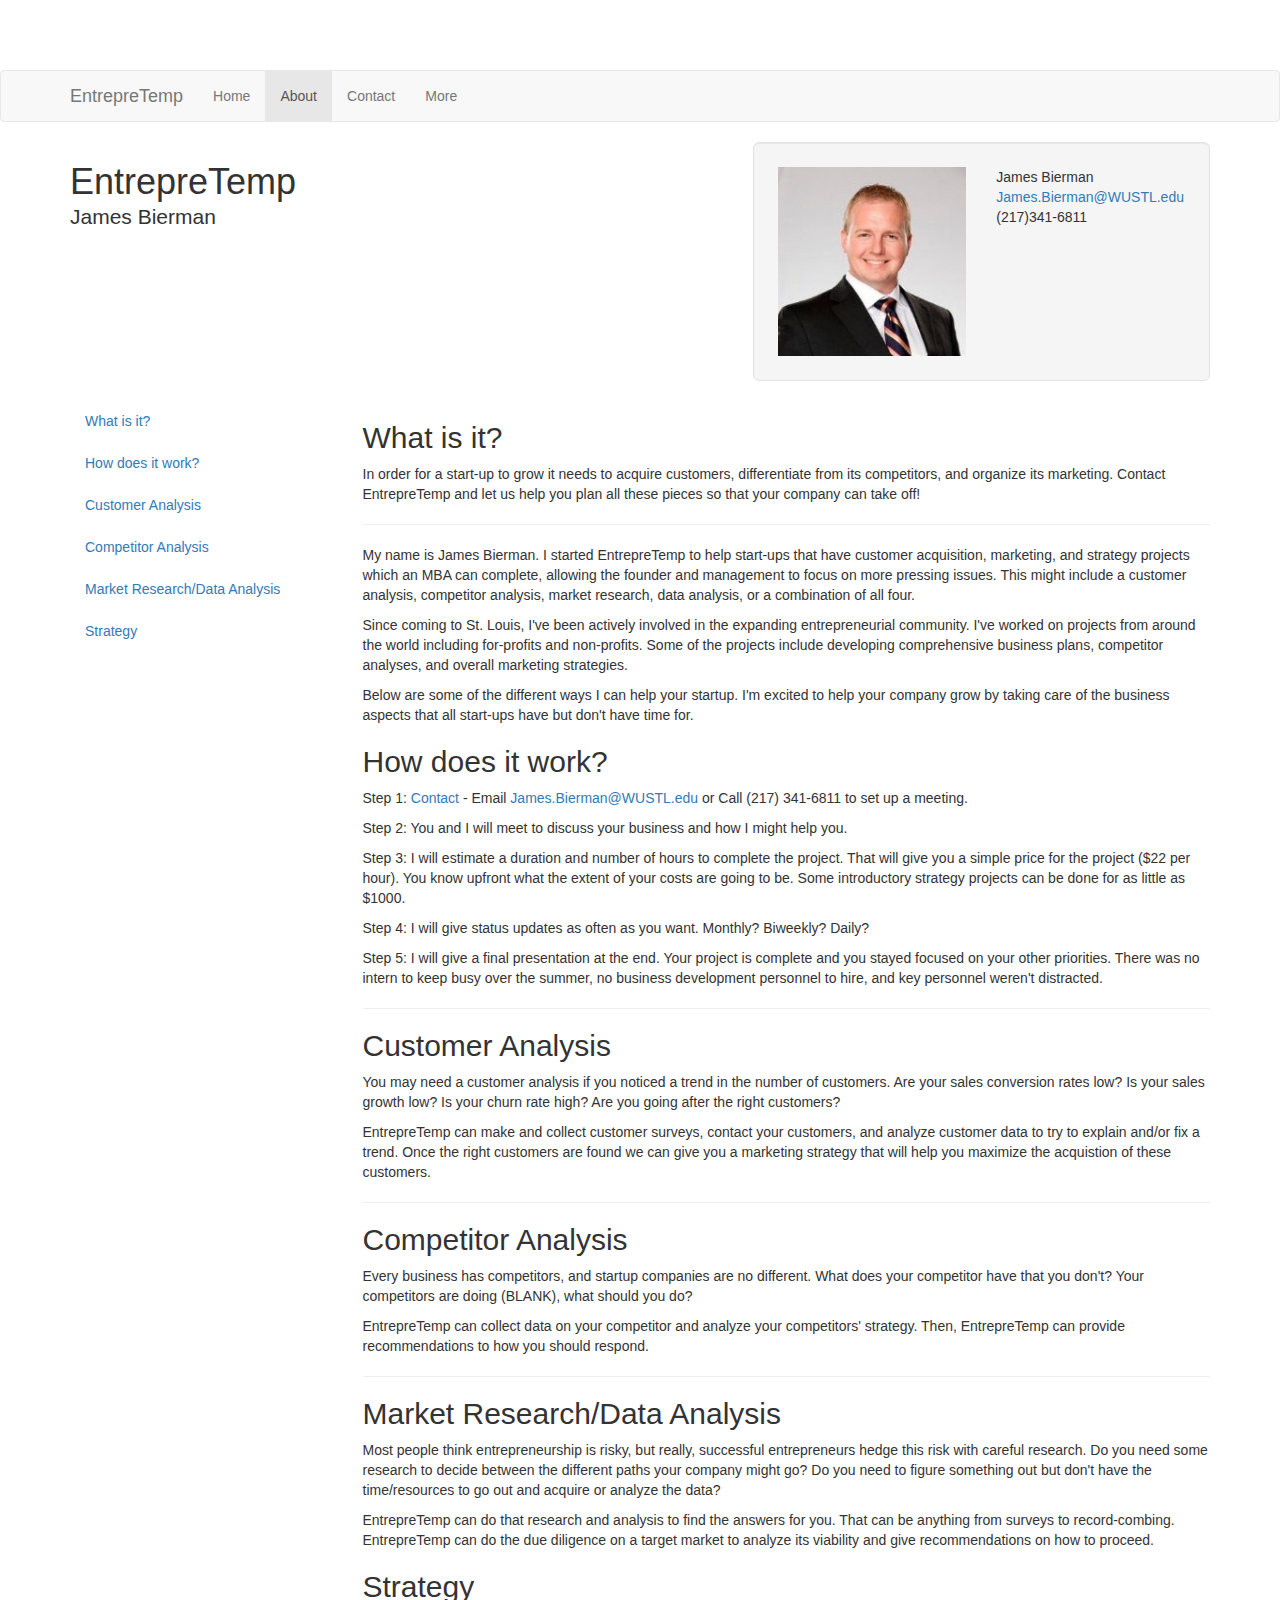
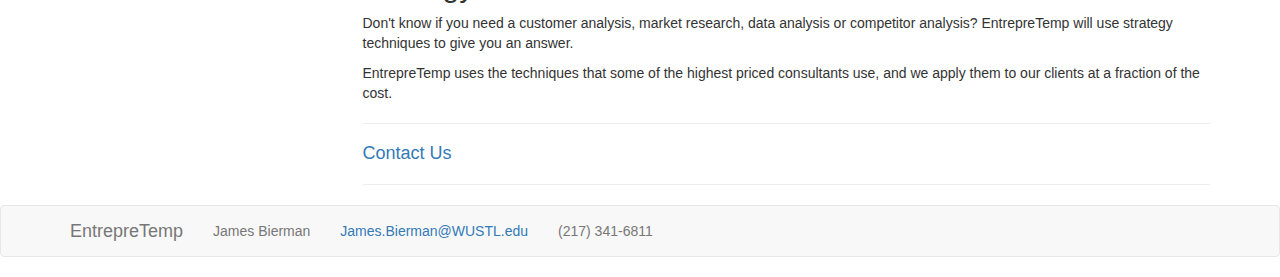
==== commit 47ae7637: "Update About" ====
--- a/about.html
+++ b/about.html
@@ -72,11 +72,11 @@
         </p>
         <p></p>
          <p>
-          Since coming to St. Louis, I've been actively involved in the expanding entrepreneurial community here.  I've worked on projects from around the world including for-profits and non-profits.  Some of the projects include developing a comprehensive business plans, competitor analyses, and overall and marketing strategy.</p>
+          Since coming to St. Louis, I've been actively involved in the expanding entrepreneurial community.  I've worked on projects from around the world including for-profits and non-profits.  Some of the projects include developing comprehensive business plans, competitor analyses, and overall marketing strategies.</p>
           <p></p>
           
         <p>
-          Below are some of the different ways I can help a startup.  I'm excited to help a company grow by taking care of the business aspects that all start-ups have but don't have time for. </p>
+          Below are some of the different ways I can help your startup.  I'm excited to help your company grow by taking care of the business aspects that all start-ups have but don't have time for. </p>
 
         <h2 id="sec1">How does it work?</h2>
         <p>
@@ -87,7 +87,7 @@
         <p>Step 3: I will estimate a duration and number of hours to complete the project.  That will give you a simple price for the project ($22 per hour). You know upfront what the extent of your costs are going to be.  Some introductory strategy projects can be done for as little as $1000.</p> 
         <p></p>  
         <p>Step 4: I will give status updates as often as you want.  Monthly? Biweekly? Daily?</p>
-        <p>Step 5: I will give a final presentation at the end.  Your project is complete and you stayed focused on your mission.  There was no intern to keep busy over the summer, no business development personell to hire, and key personnel weren't distracted.
+        <p>Step 5: I will give a final presentation at the end.  Your project is complete and you stayed focused on your other priorities.  There was no intern to keep busy over the summer, no business development personnel to hire, and key personnel weren't distracted.
         <p></p>    
         <hr>
 
@@ -110,7 +110,7 @@
         
         <h2 id="sec4">Market Research/Data Analysis</h2>
         <p>
-          Most people think entrepreneurship is risky, but really, the more successful entrepreneurs hedge this risk with careful research.  Do you need some research to decide between the different paths your company might go?  Do you need to figure something out but don't have the time/resources to go out and acquire or analyze the data?</p>
+          Most people think entrepreneurship is risky, but really, successful entrepreneurs hedge this risk with careful research.  Do you need some research to decide between the different paths your company might go?  Do you need to figure something out but don't have the time/resources to go out and acquire or analyze the data?</p>
         <p>
           EntrepreTemp can do that research and analysis to find the answers for you. That can be anything from surveys to record-combing.  EntrepreTemp can do the due diligence on a target market to analyze its viability and give recommendations on how to proceed.</p>
         
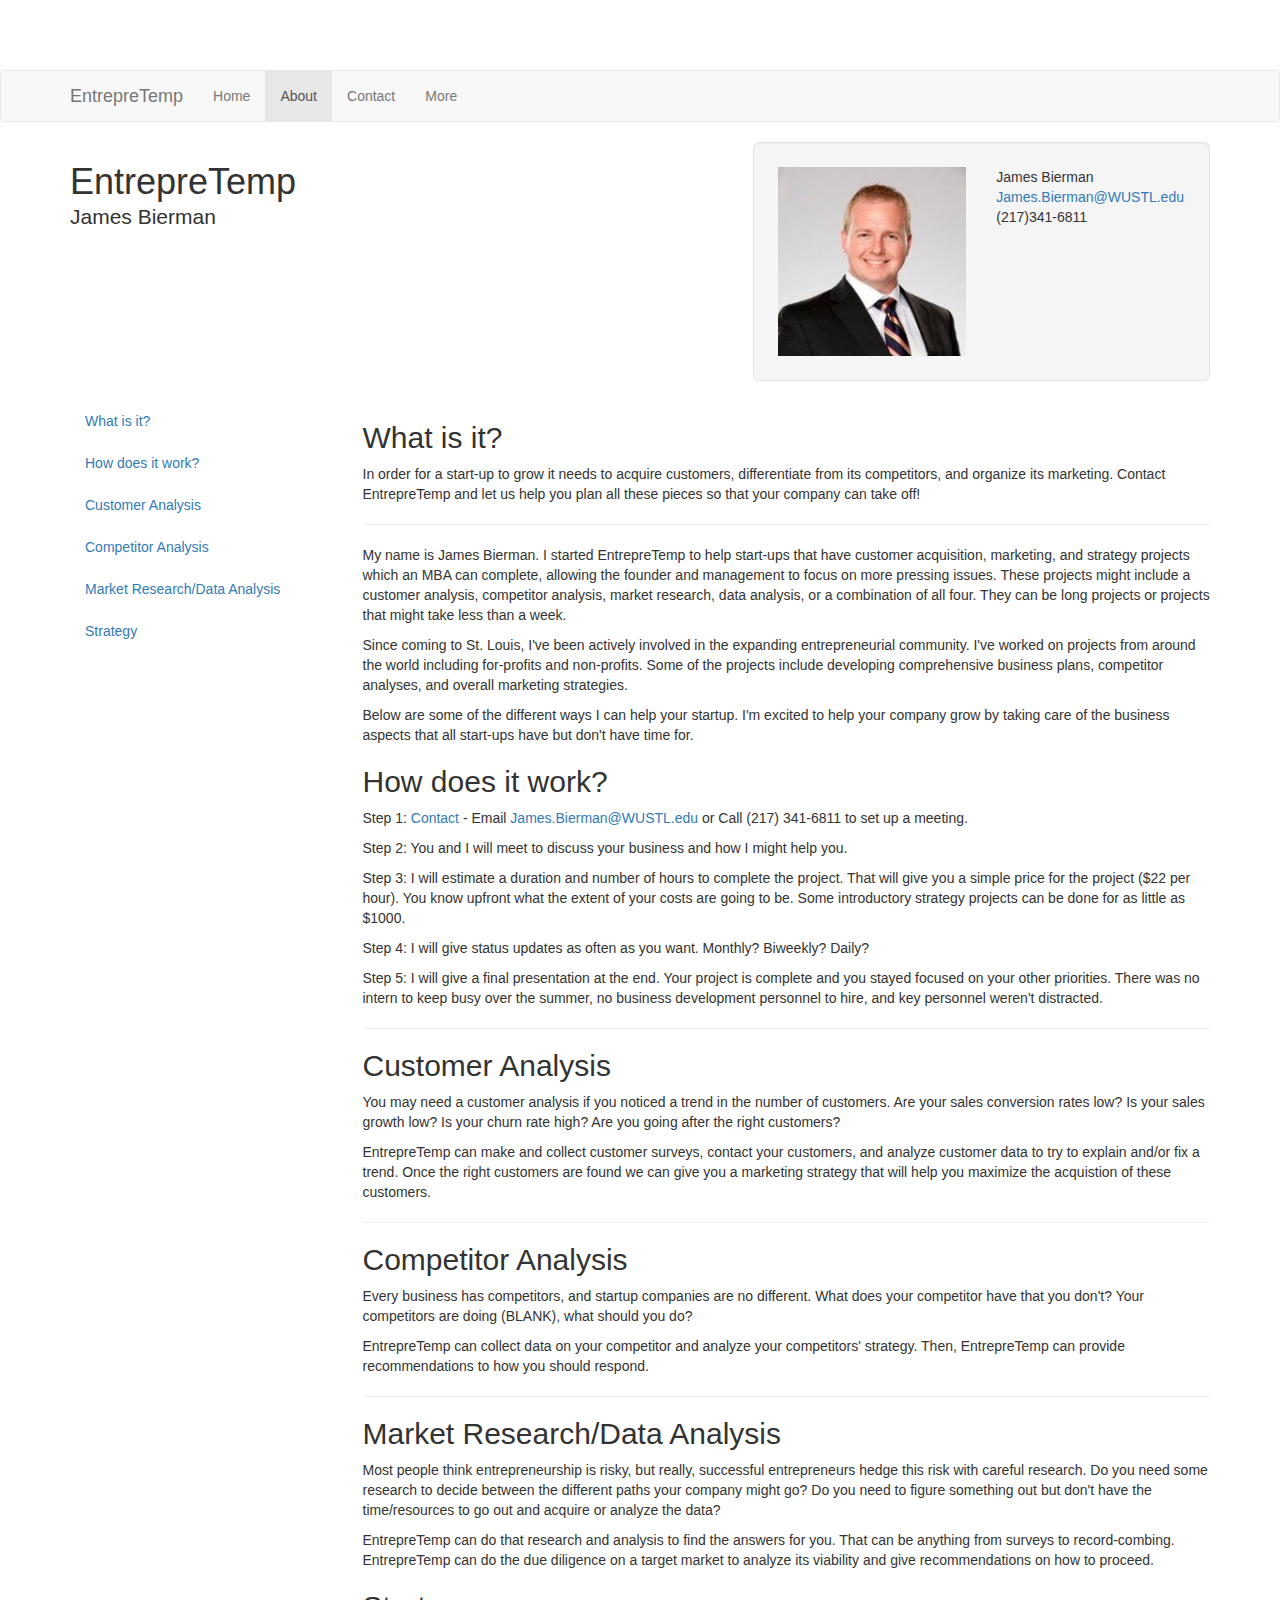
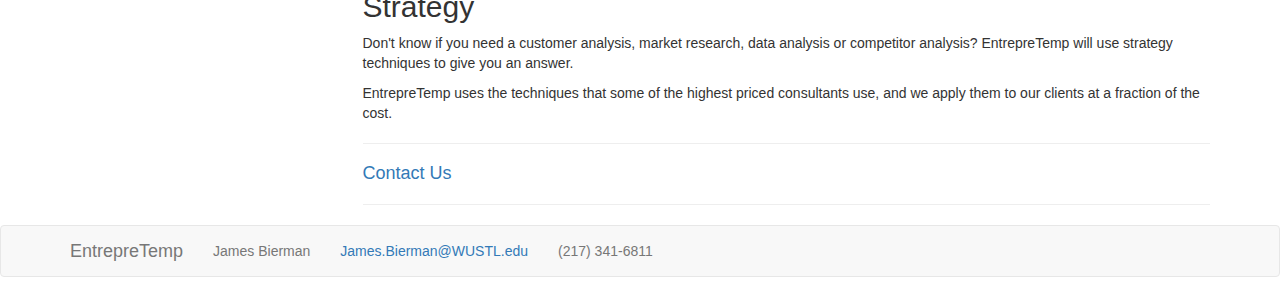
==== commit c512ae5f: "Update about" ====
--- a/about.html
+++ b/about.html
@@ -68,7 +68,7 @@
         
         <hr>
         <p>
-          My name is James Bierman.  I started EntrepreTemp to help start-ups that have customer acquisition, marketing, and strategy projects which an MBA can complete, allowing the founder and management to focus on more pressing issues.  This might include a customer analysis, competitor analysis, market research, data analysis, or a combination of all four.
+          My name is James Bierman.  I started EntrepreTemp to help start-ups that have customer acquisition, marketing, and strategy projects which an MBA can complete, allowing the founder and management to focus on more pressing issues.  These projects might include a customer analysis, competitor analysis, market research, data analysis, or a combination of all four.  They can be long projects or projects that might take less than a week.
         </p>
         <p></p>
          <p>
